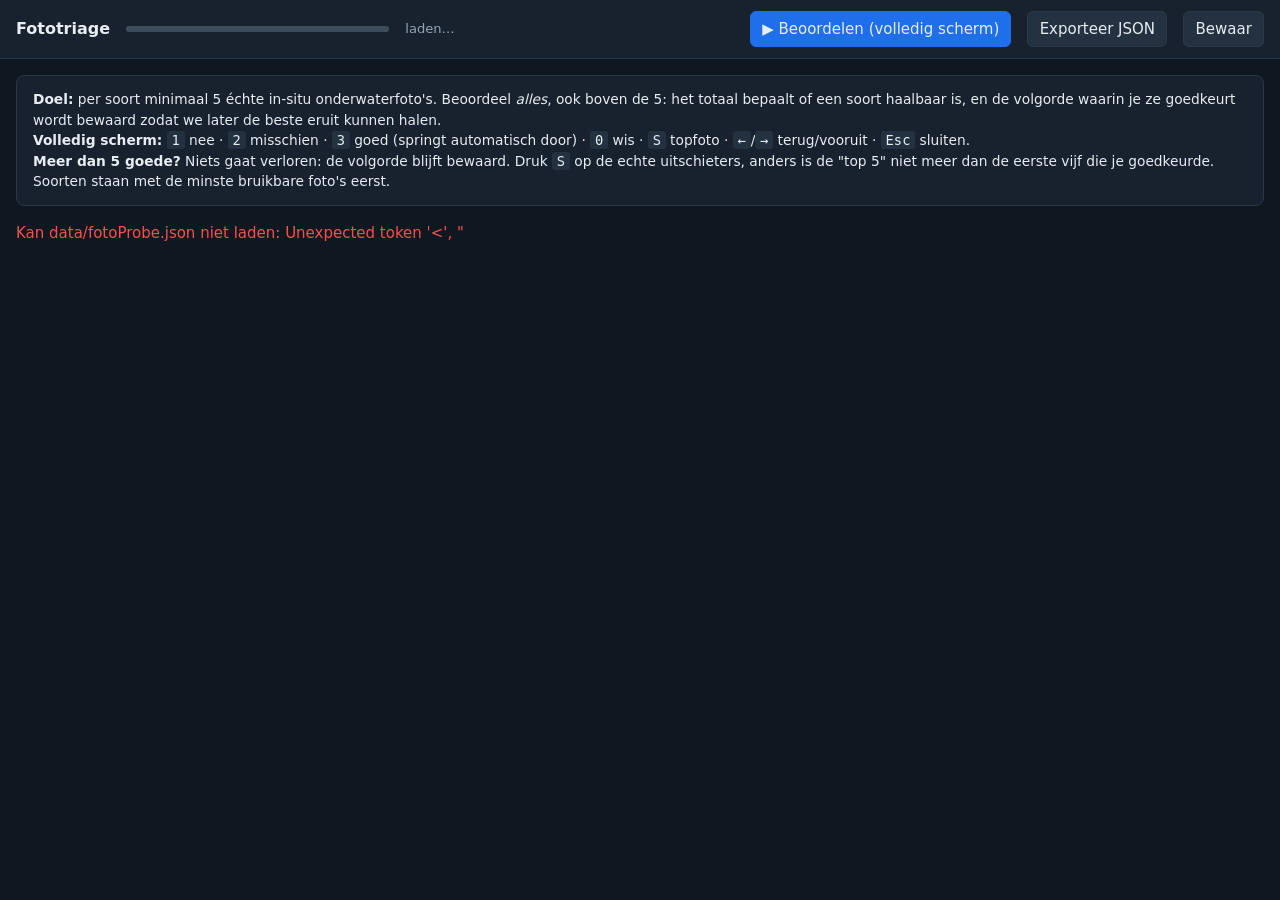
==== tools/foto-triage/index.html @ 06b43b11 "Snoekduik: leer-app voor Nederlands onderwaterleven Statische PWA voor duikers: leerkaarten en quizv" ====
<!doctype html>
<html lang="nl">
<head>
<meta charset="utf-8">
<meta name="viewport" content="width=device-width,initial-scale=1">
<title>Snoekduik fototriage (dev)</title>
<style>
  :root{
    --bg:#0f1720; --panel:#18222e; --line:#2a3949; --text:#e6edf3; --dim:#93a4b5;
    --goed:#3fb950; --misschien:#d29922; --nee:#f85149; --onbeoordeeld:#3d4d5e; --ster:#e3b341;
  }
  *{box-sizing:border-box}
  body{margin:0;font:15px/1.5 system-ui,-apple-system,sans-serif;background:var(--bg);color:var(--text)}

  header{position:sticky;top:0;z-index:10;background:var(--panel);border-bottom:1px solid var(--line);
    padding:.7rem 1rem;display:flex;gap:1rem;align-items:center;flex-wrap:wrap}
  header h1{font-size:1rem;margin:0;white-space:nowrap}
  .stat{font-size:.82rem;color:var(--dim)}
  .stat b{color:var(--text)}
  button{font:inherit;background:#243141;color:var(--text);border:1px solid var(--line);
    border-radius:6px;padding:.35rem .7rem;cursor:pointer}
  button:hover{background:#2d3d50}
  button.primary{background:#1f6feb;border-color:#1f6feb}
  .spacer{flex:1}

  .balk{height:6px;background:var(--onbeoordeeld);border-radius:3px;overflow:hidden;display:flex;min-width:160px;flex:1}
  .balk i{display:block;height:100%}

  main{padding:1rem;max-width:1500px;margin:0 auto}
  .hulp{background:var(--panel);border:1px solid var(--line);border-radius:8px;padding:.8rem 1rem;
    margin-bottom:1rem;font-size:.86rem}
  .hulp code{background:#243141;padding:.05rem .3rem;border-radius:3px}

  section{border:1px solid var(--line);border-radius:8px;margin-bottom:1rem;background:var(--panel)}
  .kop{padding:.6rem .8rem;display:flex;gap:.8rem;align-items:center;flex-wrap:wrap;
    border-bottom:1px solid var(--line);position:sticky;top:52px;background:var(--panel);z-index:5}
  .kop h2{font-size:.98rem;margin:0}
  .kop em{font-weight:400;color:var(--dim);font-style:italic}
  .telling{font-size:.78rem;color:var(--dim)}
  .pil{font-size:.7rem;padding:.1rem .45rem;border-radius:999px;border:1px solid var(--line)}
  .pil.waarschuwing{border-color:var(--misschien);color:var(--misschien)}
  .pil.klaar{border-color:var(--goed);color:var(--goed)}

  .raster{display:grid;grid-template-columns:repeat(auto-fill,minmax(190px,1fr));gap:.6rem;padding:.8rem}
  figure{margin:0;border:3px solid var(--onbeoordeeld);border-radius:7px;overflow:hidden;background:#111a24;
    cursor:pointer;position:relative}
  figure img{display:block;width:100%;aspect-ratio:4/3;object-fit:cover;background:#0b1219}
  figure[data-oordeel="goed"]{border-color:var(--goed)}
  figure[data-oordeel="misschien"]{border-color:var(--misschien)}
  figure[data-oordeel="nee"]{border-color:var(--nee);opacity:.45}
  figcaption{font-size:.68rem;padding:.25rem .4rem;color:var(--dim);display:flex;justify-content:space-between;gap:.3rem}
  .bron-commons{color:#d2a8ff} .bron-inat{color:#7ee787}
  .bronlabel{font-weight:600}
  .merk{position:absolute;top:.3rem;right:.3rem;font-size:.9rem;width:1.4rem;height:1.4rem;border-radius:50%;
    display:grid;place-items:center;background:#000c}
  .rangmerk{position:absolute;top:.3rem;left:.3rem;font-size:.65rem;padding:.05rem .35rem;border-radius:999px;
    background:#000c;color:var(--goed);font-weight:700}
  .sterretje{position:absolute;bottom:1.7rem;left:.3rem;color:var(--ster);font-size:.9rem;text-shadow:0 0 3px #000}
  .verborgen{display:none}

  /* ---- volledig scherm ---- */
  #viewer{position:fixed;inset:0;z-index:100;background:#05090d;display:none;flex-direction:column}
  #viewer.open{display:flex}
  .v-top{display:flex;gap:.9rem;align-items:center;padding:.55rem .9rem;background:#0d141c;
    border-bottom:1px solid var(--line);flex-wrap:wrap}
  .v-top h2{font-size:.95rem;margin:0;white-space:nowrap}
  .v-top em{font-weight:400;color:var(--dim);font-style:italic}
  .v-beeld{flex:1;display:grid;place-items:center;position:relative;overflow:hidden;padding:.4rem}
  /* contain, never crop: judging in-situ needs the whole frame */
  .v-beeld img{max-width:100%;max-height:100%;width:auto;height:auto;object-fit:contain;display:block}
  .v-beeld.laden::after{content:"laden…";position:absolute;color:var(--dim);font-size:.85rem}
  .v-rand{position:absolute;inset:0;pointer-events:none;border:6px solid transparent}
  .v-rand[data-o="goed"]{border-color:var(--goed)}
  .v-rand[data-o="misschien"]{border-color:var(--misschien)}
  .v-rand[data-o="nee"]{border-color:var(--nee)}
  .v-vlag{position:absolute;top:50%;left:50%;transform:translate(-50%,-50%) scale(.6);font-size:7rem;
    font-weight:800;opacity:0;transition:opacity .12s,transform .12s;pointer-events:none;text-shadow:0 4px 24px #000}
  .v-vlag.pop{opacity:.92;transform:translate(-50%,-50%) scale(1)}
  .v-onder{display:flex;gap:.5rem;align-items:center;padding:.5rem .9rem;background:#0d141c;
    border-top:1px solid var(--line);flex-wrap:wrap}
  .v-onder .knop{flex:1;min-width:90px;padding:.6rem;font-weight:600;border:1px solid var(--line)}
  .knop-nee:hover,.knop-nee.actief{background:var(--nee);border-color:var(--nee)}
  .knop-mis:hover,.knop-mis.actief{background:var(--misschien);border-color:var(--misschien);color:#000}
  .knop-goed:hover,.knop-goed.actief{background:var(--goed);border-color:var(--goed);color:#000}
  .knop-ster.actief{background:var(--ster);border-color:var(--ster);color:#000}
  .v-meta{font-size:.78rem;color:var(--dim)}
  .v-meta a{color:#58a6ff}
  .v-teller{font-variant-numeric:tabular-nums;font-size:.82rem;color:var(--dim);white-space:nowrap}
  .v-voortgang{height:4px;background:#1b2733;display:flex}
  .v-voortgang i{display:block;height:100%}
  .v-klaar{position:absolute;inset:0;display:grid;place-items:center;text-align:center;padding:2rem}

  #toast{position:fixed;bottom:1rem;left:50%;transform:translateX(-50%);background:#243141;
    border:1px solid var(--line);padding:.5rem .9rem;border-radius:6px;font-size:.85rem;opacity:0;
    transition:opacity .2s;pointer-events:none;z-index:200}
  #toast.zichtbaar{opacity:1}
</style>
</head>
<body>

<header>
  <h1>Fototriage</h1>
  <div class="balk" title="voortgang">
    <i id="balk-goed" style="background:var(--goed)"></i>
    <i id="balk-misschien" style="background:var(--misschien)"></i>
    <i id="balk-nee" style="background:var(--nee)"></i>
  </div>
  <span class="stat" id="stats">laden…</span>
  <span class="spacer"></span>
  <button class="primary" id="start-viewer">▶ Beoordelen (volledig scherm)</button>
  <button id="exporteer">Exporteer JSON</button>
  <button id="bewaar">Bewaar</button>
</header>

<main>
  <div class="hulp">
    <strong>Doel:</strong> per soort minimaal 5 échte in-situ onderwaterfoto's.
    Beoordeel <em>alles</em>, ook boven de 5: het totaal bepaalt of een soort haalbaar is,
    en de volgorde waarin je ze goedkeurt wordt bewaard zodat we later de beste eruit kunnen halen.<br>
    <strong>Volledig scherm:</strong> <code>1</code> nee · <code>2</code> misschien · <code>3</code> goed
    (springt automatisch door) · <code>0</code> wis · <code>S</code> topfoto · <code>←</code>/<code>→</code>
    terug/vooruit · <code>Esc</code> sluiten.<br>
    <strong>Meer dan 5 goede?</strong> Niets gaat verloren: de volgorde blijft bewaard.
    Druk <code>S</code> op de echte uitschieters, anders is de "top 5" niet meer dan
    de eerste vijf die je goedkeurde.<br>
    Soorten staan met de minste bruikbare foto's eerst.
  </div>
  <div id="inhoud">Laden…</div>
</main>

<div id="viewer">
  <div class="v-top">
    <h2 id="v-naam"></h2>
    <span class="pil" id="v-module"></span>
    <span class="v-meta" id="v-soortstand"></span>
    <span class="spacer"></span>
    <label class="stat"><input type="checkbox" id="v-alleen-nieuw" checked> alleen onbeoordeelde</label>
    <span class="v-teller" id="v-teller"></span>
    <button id="v-sluit">Esc</button>
  </div>
  <div class="v-voortgang">
    <i id="v-balk-goed" style="background:var(--goed)"></i>
    <i id="v-balk-misschien" style="background:var(--misschien)"></i>
    <i id="v-balk-nee" style="background:var(--nee)"></i>
  </div>
  <div class="v-beeld" id="v-beeld">
    <img id="v-img" alt="" referrerpolicy="no-referrer">
    <div class="v-rand" id="v-rand"></div>
    <div class="v-vlag" id="v-vlag"></div>
  </div>
  <div class="v-onder">
    <button class="knop knop-nee"  data-o="nee">1 · niet bruikbaar</button>
    <button class="knop knop-mis"  data-o="misschien">2 · misschien</button>
    <button class="knop knop-goed" data-o="goed">3 · goed</button>
    <button class="knop knop-ster" id="v-ster" title="topfoto (S)">★ top</button>
    <span class="v-meta" id="v-meta"></span>
  </div>
</div>

<div id="toast"></div>

<script>
const OORDELEN = ['nee', 'misschien', 'goed'];
const CYCLE = { undefined: 'goed', goed: 'misschien', misschien: 'nee', nee: null };
const OPSLAG_SLEUTEL = 'snoekduik.fototriage.v1';
const MERKEN = { goed: '✓', misschien: '?', nee: '✕' };
const VLAG = { goed: '✓', misschien: '?', nee: '✕' };
const KLEUR = { goed: 'var(--goed)', misschien: 'var(--misschien)', nee: 'var(--nee)' };

let verdicts = {};
let fotos = [];
let vIndex = 0;
let opslaanTimer = null;
/** Monotonic; recorded on every verdict so the order of approval survives, letting us rank later. */
let teller = 0;

const $ = (s) => document.querySelector(s);
const sleutelVan = (soortId, foto) => `${soortId}|${foto.bronUrl}`;

function toast(tekst) {
  const el = $('#toast');
  el.textContent = tekst;
  el.classList.add('zichtbaar');
  clearTimeout(el._t);
  el._t = setTimeout(() => el.classList.remove('zichtbaar'), 1600);
}

/** Thumbnails are too small to judge full screen; derive the larger original. */
function grootUrl(thumb, bron) {
  if (!thumb) return thumb;
  if (bron === 'inat') return thumb.replace('/medium.', '/large.');
  return thumb.replace(/\/\d+px-/, '/1280px-');
}

// ---- opslag -----------------------------------------------------------------

const bewaarLokaal = () => localStorage.setItem(OPSLAG_SLEUTEL, JSON.stringify(verdicts));

async function bewaarServer(stil = false) {
  try {
    const res = await fetch('/api/oordelen', {
      method: 'POST',
      headers: { 'Content-Type': 'application/json' },
      body: JSON.stringify({ oordelen: verdicts }),
    });
    if (!res.ok) throw new Error(`HTTP ${res.status}`);
    const data = await res.json();
    if (!stil) toast(`Bewaard: ${data.aantal} oordelen`);
  } catch (err) {
    if (!stil) toast(`Server onbereikbaar (${err.message}) — lokaal bewaard, gebruik Exporteer`);
  }
}

function planOpslaan() {
  bewaarLokaal();
  clearTimeout(opslaanTimer);
  opslaanTimer = setTimeout(() => bewaarServer(true), 1200);
}

function exporteer() {
  const blob = new Blob([JSON.stringify({ schemaVersion: 1, oordelen: verdicts }, null, 2)], { type: 'application/json' });
  const a = document.createElement('a');
  a.href = URL.createObjectURL(blob);
  a.download = 'fotoOordelen.json';
  a.click();
  URL.revokeObjectURL(a.href);
}

// ---- oordelen ---------------------------------------------------------------

function zetOordeel(sleutel, oordeel, meta) {
  if (oordeel === null) {
    delete verdicts[sleutel];
  } else {
    const vorig = verdicts[sleutel] ?? {};
    verdicts[sleutel] = {
      ...meta,
      oordeel,
      ster: vorig.ster ?? false,
      // Kept from the first judgement so re-judging does not reshuffle the ranking.
      volgnummer: vorig.volgnummer ?? (teller += 1),
    };
  }
  rangCache = null;
  // Removing a "goed" shifts every later rank in that species, so refresh the whole group.
  for (const f of fotos) if (f.soortId === meta.soortId) ververGrid(f.sleutel);
  werkTellingenBij();
  planOpslaan();
}

function zetSter(sleutel) {
  const v = verdicts[sleutel];
  if (!v) return toast('Geef eerst een oordeel');
  v.ster = !v.ster;
  ververGrid(sleutel);
  planOpslaan();
  return v.ster;
}

/** bronUrl -> rank within its species, rebuilt only when a verdict changes. */
let rangCache = null;

function rangIndex() {
  if (rangCache) return rangCache;
  const perSoort = new Map();
  for (const v of Object.values(verdicts)) {
    if (v.oordeel !== 'goed') continue;
    if (!perSoort.has(v.soortId)) perSoort.set(v.soortId, []);
    perSoort.get(v.soortId).push(v);
  }
  rangCache = new Map();
  for (const lijst of perSoort.values()) {
    lijst.sort((a, b) => (a.volgnummer ?? 0) - (b.volgnummer ?? 0));
    lijst.forEach((v, i) => rangCache.set(`${v.soortId}|${v.bronUrl}`, i + 1));
  }
  return rangCache;
}

function rangVan(sleutel) {
  if (verdicts[sleutel]?.oordeel !== 'goed') return null;
  return rangIndex().get(sleutel) ?? null;
}

function ververGrid(sleutel) {
  const fig = document.querySelector(`[data-sleutel="${CSS.escape(sleutel)}"]`);
  if (!fig) return;
  const v = verdicts[sleutel];
  if (!v) delete fig.dataset.oordeel;
  else fig.dataset.oordeel = v.oordeel;
  fig.querySelector('.merk').textContent = v ? MERKEN[v.oordeel] : '';
  const rang = rangVan(sleutel);
  fig.querySelector('.rangmerk').textContent = rang ? `#${rang}` : '';
  fig.querySelector('.sterretje').textContent = v?.ster ? '★' : '';
}

function werkTellingenBij() {
  const tel = { goed: 0, misschien: 0, nee: 0 };
  for (const f of fotos) {
    const v = verdicts[f.sleutel]?.oordeel;
    if (v) tel[v] += 1;
  }
  const totaal = fotos.length;
  const beoordeeld = tel.goed + tel.misschien + tel.nee;
  $('#stats').innerHTML =
    `<b>${beoordeeld}</b>/${totaal} beoordeeld · <b style="color:var(--goed)">${tel.goed}</b> goed · ` +
    `<b style="color:var(--misschien)">${tel.misschien}</b> misschien · <b style="color:var(--nee)">${tel.nee}</b> nee`;

  for (const [id, w] of [['goed', tel.goed], ['misschien', tel.misschien], ['nee', tel.nee]]) {
    const pct = `${(w / totaal) * 100}%`;
    $(`#balk-${id}`).style.width = pct;
    $(`#v-balk-${id}`).style.width = pct;
  }

  document.querySelectorAll('section[data-soort]').forEach((sec) => {
    const eigen = fotos.filter((f) => f.soortId === sec.dataset.soort);
    const goed = eigen.filter((f) => verdicts[f.sleutel]?.oordeel === 'goed').length;
    const gedaan = eigen.filter((f) => verdicts[f.sleutel]).length;
    sec.querySelector('.voortgang').textContent = `${gedaan}/${eigen.length} beoordeeld · ${goed} goed`;
    const status = sec.querySelector('.status');
    status.className = `pil status ${goed >= 5 ? 'klaar' : gedaan === eigen.length ? 'waarschuwing' : ''}`;
    status.textContent = goed >= 5 ? `${goed} goed` : gedaan === eigen.length ? `te weinig (${goed})` : 'bezig';
  });
}

// ---- volledig scherm --------------------------------------------------------

const viewerOpen = () => $('#viewer').classList.contains('open');

function werklijst() {
  return $('#v-alleen-nieuw').checked ? fotos.filter((f) => !verdicts[f.sleutel]) : fotos;
}

function toonKlaar() {
  $('#v-img').removeAttribute('src');
  $('#v-naam').textContent = 'Alles beoordeeld';
  $('#v-meta').textContent = '';
  $('#v-teller').textContent = '';
  $('#v-soortstand').textContent = 'Zet "alleen onbeoordeelde" uit om te herzien.';
  $('#v-rand').removeAttribute('data-o');
}

function toonFoto(index) {
  const lijst = werklijst();
  if (lijst.length === 0) return toonKlaar();
  vIndex = Math.max(0, Math.min(index, lijst.length - 1));
  const foto = lijst[vIndex];
  const v = verdicts[foto.sleutel];

  const img = $('#v-img');
  $('#v-beeld').classList.add('laden');
  img.onload = () => $('#v-beeld').classList.remove('laden');
  // Fall back to the thumbnail if the larger derivative does not exist.
  img.onerror = () => { img.onerror = null; img.src = foto.thumb; };
  img.src = grootUrl(foto.thumb, foto.meta.bron);

  $('#v-naam').innerHTML = `${foto.naamNL} <em>${foto.naamWetenschappelijk}</em>`;
  $('#v-module').textContent = foto.module;
  $('#v-teller').textContent = `${vIndex + 1} / ${lijst.length}`;

  const eigen = fotos.filter((f) => f.soortId === foto.soortId);
  const goed = eigen.filter((f) => verdicts[f.sleutel]?.oordeel === 'goed').length;
  const gedaan = eigen.filter((f) => verdicts[f.sleutel]).length;
  $('#v-soortstand').textContent = `soort: ${gedaan}/${eigen.length} beoordeeld, ${goed} goed${goed >= 5 ? ' ✓' : ''}`;

  const rang = rangVan(foto.sleutel);
  $('#v-meta').innerHTML =
    `<span class="bronlabel ${foto.meta.bron === 'commons' ? 'bron-commons' : 'bron-inat'}">` +
    `${foto.meta.bron === 'commons' ? 'Commons' : 'iNat'}</span> · ${foto.meta.licentie ?? '?'} · ` +
    `${(foto.meta.fotograaf ?? '').slice(0, 60)} · <a href="${foto.meta.bronUrl}" target="_blank" rel="noopener">bron ↗</a>` +
    (rang ? ` · <b style="color:var(--goed)">goed #${rang}</b>` : '');

  const rand = $('#v-rand');
  if (v) rand.dataset.o = v.oordeel; else rand.removeAttribute('data-o');
  document.querySelectorAll('.v-onder .knop[data-o]').forEach((b) =>
    b.classList.toggle('actief', v?.oordeel === b.dataset.o));
  $('#v-ster').classList.toggle('actief', Boolean(v?.ster));

  // Preload the next few so judging never waits on the network.
  for (const next of werklijst().slice(vIndex + 1, vIndex + 4)) {
    new Image().src = grootUrl(next.thumb, next.meta.bron);
  }
}

function flits(oordeel) {
  const vlag = $('#v-vlag');
  vlag.textContent = VLAG[oordeel];
  vlag.style.color = KLEUR[oordeel];
  vlag.classList.add('pop');
  setTimeout(() => vlag.classList.remove('pop'), 160);
}

function beoordeelHuidige(oordeel) {
  const lijst = werklijst();
  const foto = lijst[vIndex];
  if (!foto) return;

  if (oordeel === null) {
    zetOordeel(foto.sleutel, null, foto.meta);
    toonFoto(vIndex);
    return;
  }

  flits(oordeel);
  const alleenNieuw = $('#v-alleen-nieuw').checked;
  zetOordeel(foto.sleutel, oordeel, foto.meta);

  // With "unjudged only" on, this photo leaves the list, so the same index is already the next one.
  if (alleenNieuw) {
    const rest = werklijst();
    if (rest.length === 0) return toonKlaar();
    toonFoto(Math.min(vIndex, rest.length - 1));
  } else {
    toonFoto(vIndex + 1);
  }
}

function opendViewer() {
  $('#viewer').classList.add('open');
  document.body.style.overflow = 'hidden';
  const lijst = werklijst();
  toonFoto(lijst.length ? 0 : 0);
}

function sluitViewer() {
  $('#viewer').classList.remove('open');
  document.body.style.overflow = '';
  bewaarServer(true);
}

document.addEventListener('keydown', (e) => {
  if (e.target.tagName === 'INPUT') return;
  if (!viewerOpen()) {
    if (e.key.toLowerCase() === 'v') { opendViewer(); e.preventDefault(); }
    return;
  }
  const k = e.key.toLowerCase();
  if (k === 'escape') sluitViewer();
  else if (['1', '2', '3'].includes(e.key)) beoordeelHuidige(OORDELEN[Number(e.key) - 1]);
  else if (e.key === '0') beoordeelHuidige(null);
  else if (k === 's') {
    const foto = werklijst()[vIndex];
    if (foto && zetSter(foto.sleutel) !== undefined) toonFoto(vIndex);
  }
  else if (e.key === 'ArrowRight' || e.key === ' ') toonFoto(vIndex + 1);
  else if (e.key === 'ArrowLeft') toonFoto(vIndex - 1);
  else return;
  e.preventDefault();
});

// ---- opbouw -----------------------------------------------------------------

function bouwKaart(foto) {
  const v = verdicts[foto.sleutel];
  const fig = document.createElement('figure');
  fig.dataset.sleutel = foto.sleutel;
  if (v) fig.dataset.oordeel = v.oordeel;
  fig.innerHTML = `
    <img loading="lazy" src="${foto.thumb}" alt="" referrerpolicy="no-referrer">
    <span class="merk">${v ? MERKEN[v.oordeel] : ''}</span>
    <span class="rangmerk"></span>
    <span class="sterretje">${v?.ster ? '★' : ''}</span>
    <figcaption>
      <span class="bronlabel ${foto.meta.bron === 'commons' ? 'bron-commons' : 'bron-inat'}">
        ${foto.meta.bron === 'commons' ? 'Commons' : 'iNat'}</span>
      <span>${foto.meta.licentie ?? '?'}</span>
    </figcaption>`;
  fig.addEventListener('click', () => {
    // Grid click jumps into the viewer so the photo can be seen uncropped.
    $('#v-alleen-nieuw').checked = false;
    $('#viewer').classList.add('open');
    document.body.style.overflow = 'hidden';
    toonFoto(fotos.indexOf(foto));
  });
  return fig;
}

async function start() {
  try {
    verdicts = (await (await fetch('/api/oordelen')).json()).oordelen ?? {};
  } catch { verdicts = {}; }
  const lokaal = JSON.parse(localStorage.getItem(OPSLAG_SLEUTEL) ?? '{}');
  verdicts = { ...lokaal, ...verdicts };
  teller = Math.max(0, ...Object.values(verdicts).map((v) => v.volgnummer ?? 0));

  let probe;
  try {
    probe = await (await fetch('/api/probe')).json();
  } catch (err) {
    $('#inhoud').innerHTML = `<p style="color:var(--nee)">Kan data/fotoProbe.json niet laden: ${err.message}</p>`;
    return;
  }

  const soorten = Object.entries(probe.soorten)
    .filter(([, s]) => s.gecheckt)
    .sort((a, b) => (a[1].inaturalist?.bruikbaarTotaal ?? 0) - (b[1].inaturalist?.bruikbaarTotaal ?? 0));

  const inhoud = document.createDocumentFragment();
  fotos = [];

  for (const [soortId, soort] of soorten) {
    const lijst = [
      ...(soort.inaturalist?.samples ?? []).map((s) => ({ ...s, bron: 'inat' })),
      ...(soort.commons?.samples ?? []).map((s) => ({ ...s, bron: 'commons' })),
    ];
    if (lijst.length === 0) continue;

    const sec = document.createElement('section');
    sec.dataset.soort = soortId;
    sec.innerHTML = `
      <div class="kop">
        <h2>${soort.naamNL} <em>${soort.naamWetenschappelijk}</em></h2>
        <span class="pil">${soort.module}</span>
        <span class="pil status">bezig</span>
        <span class="telling">iNat bruikbaar ${soort.inaturalist?.bruikbaarTotaal ?? '?'} ·
          Commons ${soort.commons?.bestandenInCategorie ?? 0} ·
          taxon ${soort.inaturalist?.status ?? '?'}</span>
        <span class="spacer"></span>
        <span class="telling voortgang"></span>
      </div>`;

    const raster = document.createElement('div');
    raster.className = 'raster';
    for (const foto of lijst) {
      const item = {
        soortId,
        naamNL: soort.naamNL,
        naamWetenschappelijk: soort.naamWetenschappelijk,
        module: soort.module,
        sleutel: sleutelVan(soortId, foto),
        thumb: foto.thumb,
        meta: {
          soortId,
          bron: foto.bron,
          licentie: foto.licentie,
          bronUrl: foto.bronUrl,
          fotograaf: foto.fotograaf ?? null,
        },
      };
      fotos.push(item);
      raster.appendChild(bouwKaart(item));
    }
    sec.appendChild(raster);
    inhoud.appendChild(sec);
  }

  $('#inhoud').replaceChildren(inhoud);
  fotos.forEach((f) => ververGrid(f.sleutel));
  werkTellingenBij();
}

$('#start-viewer').addEventListener('click', opendViewer);
$('#v-sluit').addEventListener('click', sluitViewer);
$('#v-alleen-nieuw').addEventListener('change', (e) => {
  // Keyboard events from a focused input are ignored, so hand focus back to the page.
  e.target.blur();
  toonFoto(0);
});
$('#v-ster').addEventListener('click', () => {
  const foto = werklijst()[vIndex];
  if (foto) { zetSter(foto.sleutel); toonFoto(vIndex); }
});
document.querySelectorAll('.v-onder .knop[data-o]').forEach((b) =>
  b.addEventListener('click', () => {
    // Otherwise the button keeps focus and Space re-triggers it instead of advancing.
    b.blur();
    beoordeelHuidige(b.dataset.o);
  }));
$('#bewaar').addEventListener('click', () => bewaarServer());
$('#exporteer').addEventListener('click', exporteer);
window.addEventListener('beforeunload', () => {
  bewaarLokaal();
  // The server copy wins the merge on load, so a debounced save still pending here
  // would let a changed verdict revert. sendBeacon survives the unload.
  navigator.sendBeacon?.(
    '/api/oordelen',
    new Blob([JSON.stringify({ oordelen: verdicts })], { type: 'application/json' }),
  );
});

start();
</script>
</body>
</html>
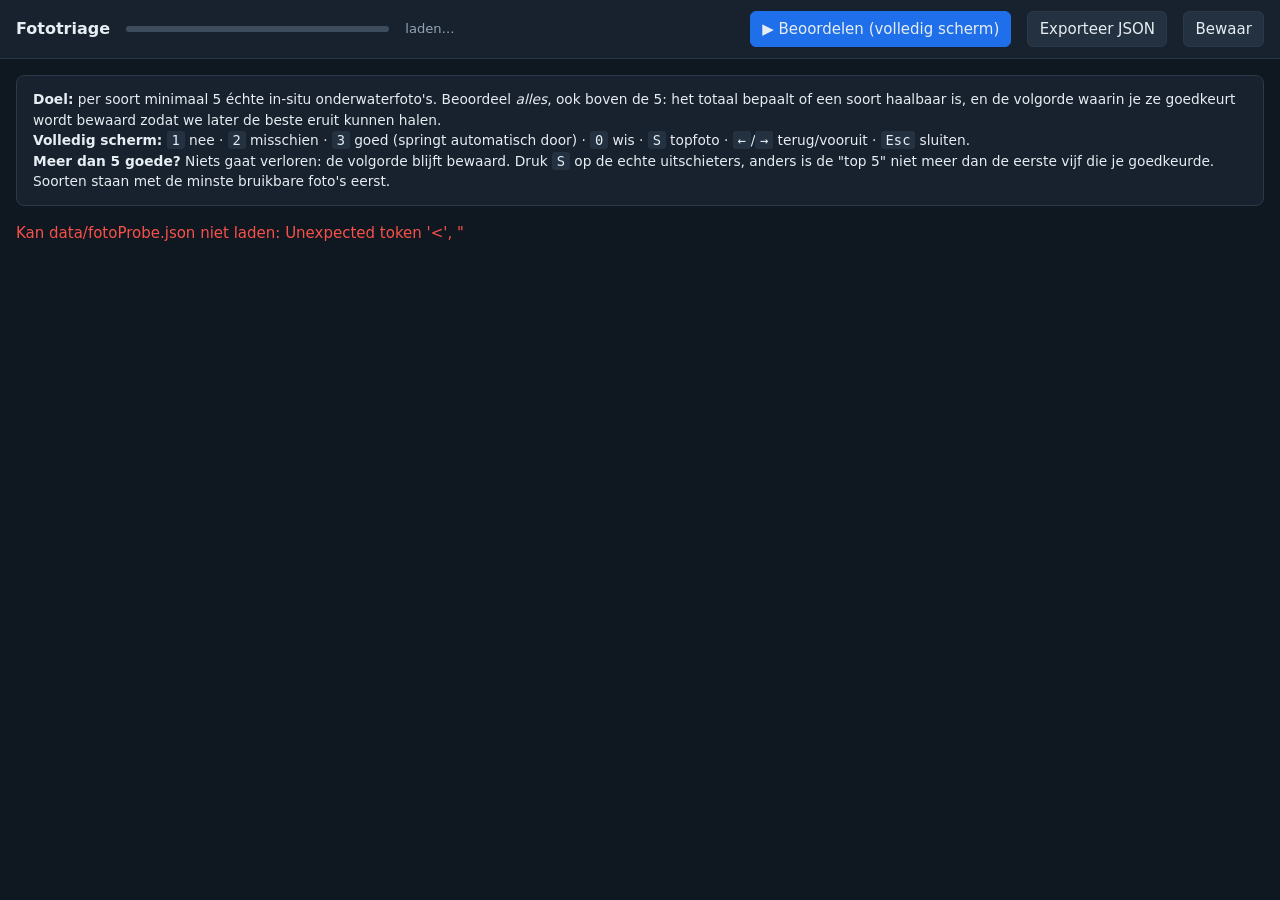
==== commit 73d1df5b: "Herbeoordeling misschien-fotos en filter in de triagetool Ruisvoorn heeft nu twee goedgekeurde foto'" ====
--- a/tools/foto-triage/index.html
+++ b/tools/foto-triage/index.html
@@ -90,6 +90,9 @@
   .v-voortgang i{display:block;height:100%}
   .v-klaar{position:absolute;inset:0;display:grid;place-items:center;text-align:center;padding:2rem}
 
+  .melding{background:#33290f;border:1px solid var(--ster);border-radius:8px;
+    padding:.6rem .8rem;margin-bottom:.8rem;font-size:.85rem;color:#f0dcae}
+  .melding a{color:#ffd98a}
   #toast{position:fixed;bottom:1rem;left:50%;transform:translateX(-50%);background:#243141;
     border:1px solid var(--line);padding:.5rem .9rem;border-radius:6px;font-size:.85rem;opacity:0;
     transition:opacity .2s;pointer-events:none;z-index:200}
@@ -134,7 +137,7 @@
     <span class="pil" id="v-module"></span>
     <span class="v-meta" id="v-soortstand"></span>
     <span class="spacer"></span>
-    <label class="stat"><input type="checkbox" id="v-alleen-nieuw" checked> alleen onbeoordeelde</label>
+    <label class="stat"><input type="checkbox" id="v-alleen-nieuw"> alleen onbeoordeelde</label>
     <span class="v-teller" id="v-teller"></span>
     <button id="v-sluit">Esc</button>
   </div>
@@ -175,6 +178,19 @@
 let teller = 0;
 
 const $ = (s) => document.querySelector(s);
+
+/**
+ * Filter uit de URL, om een deelverzameling opnieuw te beoordelen.
+ *   ?soorten=ruisvoorn,kolblei   alleen deze soorten
+ *   ?oordeel=misschien           alleen foto's met dit eerdere oordeel
+ * Zonder parameters gedraagt de tool zich als altijd.
+ */
+const zoek = new URLSearchParams(location.search);
+const FILTER = {
+  soorten: zoek.get('soorten') ? new Set(zoek.get('soorten').split(',')) : null,
+  oordeel: zoek.get('oordeel') ? new Set(zoek.get('oordeel').split(',')) : null,
+};
+const filterActief = Boolean(FILTER.soorten || FILTER.oordeel);
 const sleutelVan = (soortId, foto) => `${soortId}|${foto.bronUrl}`;
 
 function toast(tekst) {
@@ -491,8 +507,11 @@
   }
 
   const soorten = Object.entries(probe.soorten)
-    .filter(([, s]) => s.gecheckt)
+    .filter(([id, s]) => s.gecheckt && (!FILTER.soorten || FILTER.soorten.has(id)))
     .sort((a, b) => (a[1].inaturalist?.bruikbaarTotaal ?? 0) - (b[1].inaturalist?.bruikbaarTotaal ?? 0));
+
+  const totaalAantalFotos = Object.values(probe.soorten).reduce(
+    (n, s) => n + (s.inaturalist?.samples?.length ?? 0) + (s.commons?.samples?.length ?? 0), 0);
 
   const inhoud = document.createDocumentFragment();
   fotos = [];
@@ -501,7 +520,10 @@
     const lijst = [
       ...(soort.inaturalist?.samples ?? []).map((s) => ({ ...s, bron: 'inat' })),
       ...(soort.commons?.samples ?? []).map((s) => ({ ...s, bron: 'commons' })),
-    ];
+    ].filter((foto) => {
+      if (!FILTER.oordeel) return true;
+      return FILTER.oordeel.has(verdicts[sleutelVan(soortId, foto)]?.oordeel);
+    });
     if (lijst.length === 0) continue;
 
     const sec = document.createElement('section');
@@ -543,6 +565,18 @@
     inhoud.appendChild(sec);
   }
 
+  if (filterActief) {
+    const delen = [];
+    if (FILTER.soorten) delen.push(`soorten: ${[...FILTER.soorten].join(', ')}`);
+    if (FILTER.oordeel) delen.push(`eerder beoordeeld als: ${[...FILTER.oordeel].join(', ')}`);
+    $('#inhoud').insertAdjacentHTML('beforebegin', `<div class="melding">
+      <strong>Filter actief.</strong> ${delen.join(' &middot; ')}. Je ziet ${fotos.length}
+      van de ${totaalAantalFotos} foto's. <a href="${location.pathname}">Toon alles</a>.
+    </div>`);
+  }
+  // Met een oordeelfilter gaat het juist om foto's die al beoordeeld zijn, dus
+  // dan mag "alleen onbeoordeelde" niet aanstaan.
+  $('#v-alleen-nieuw').checked = !filterActief;
   $('#inhoud').replaceChildren(inhoud);
   fotos.forEach((f) => ververGrid(f.sleutel));
   werkTellingenBij();
